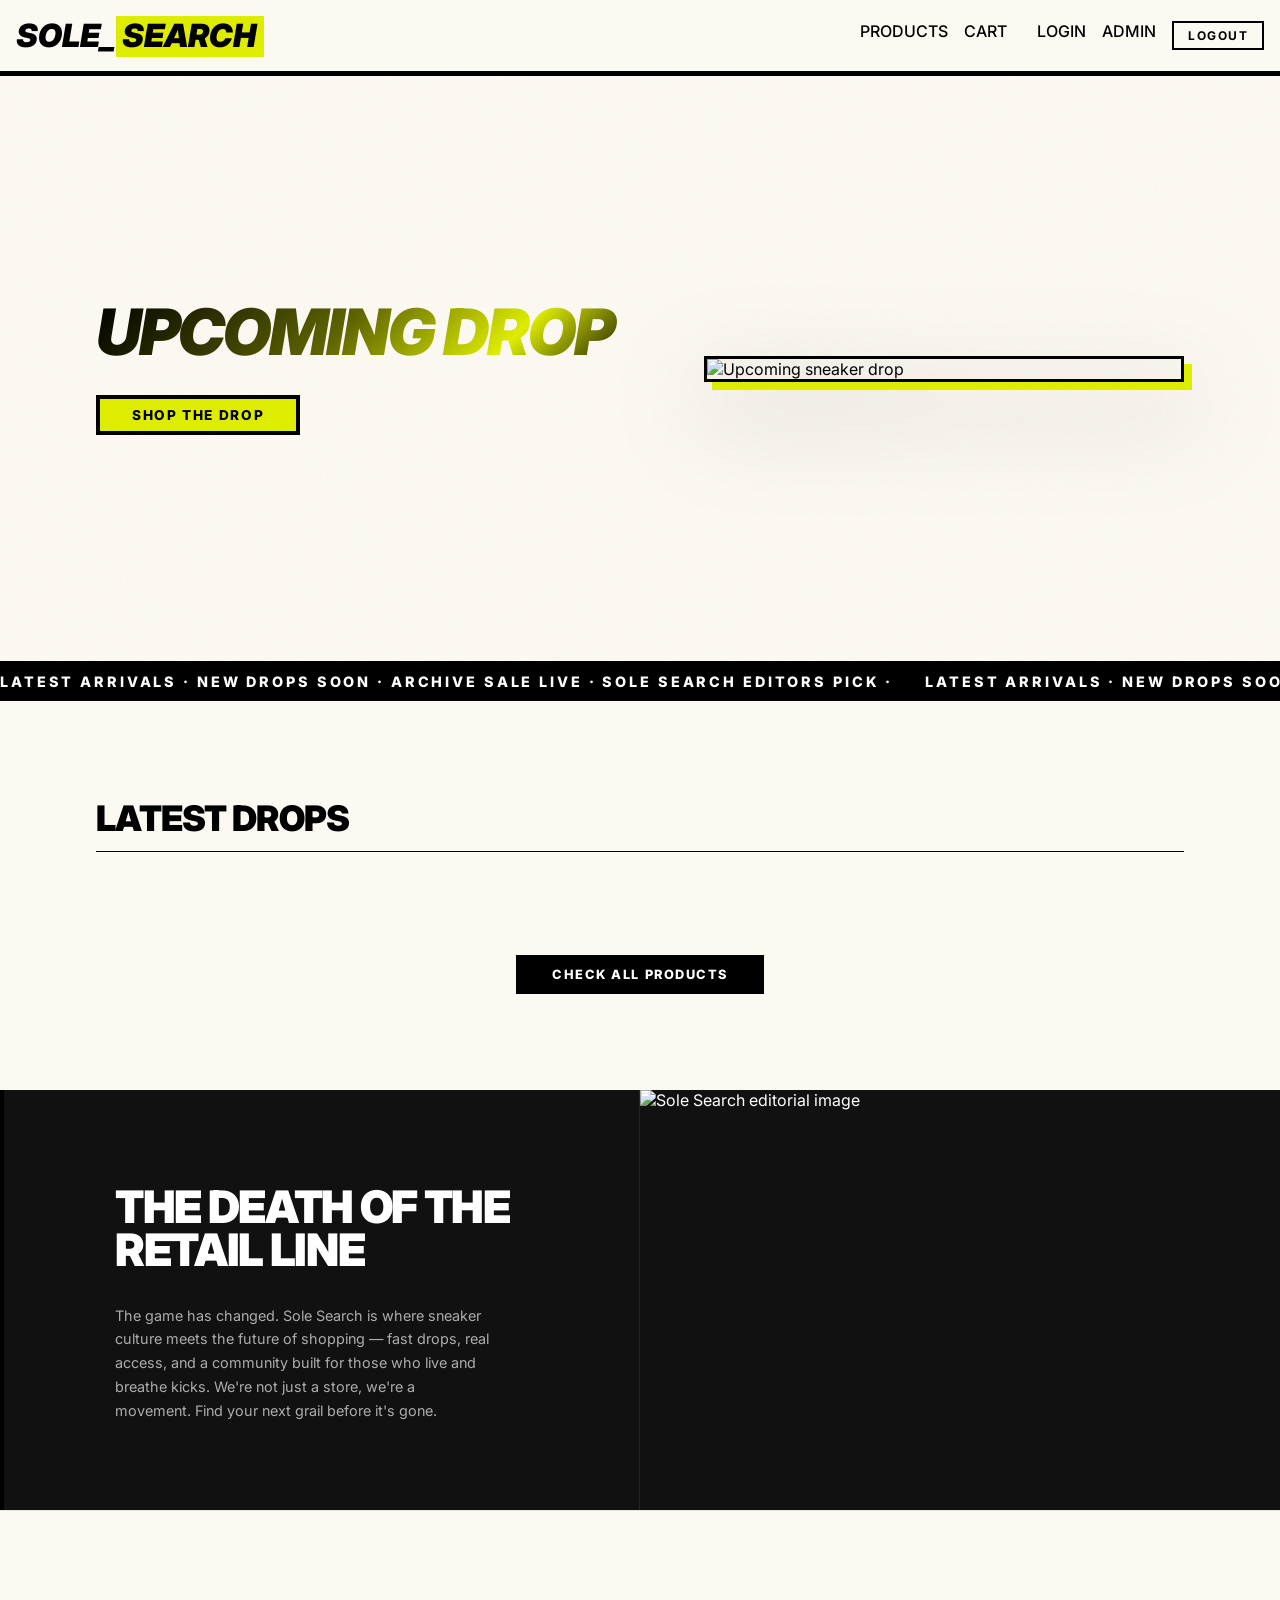
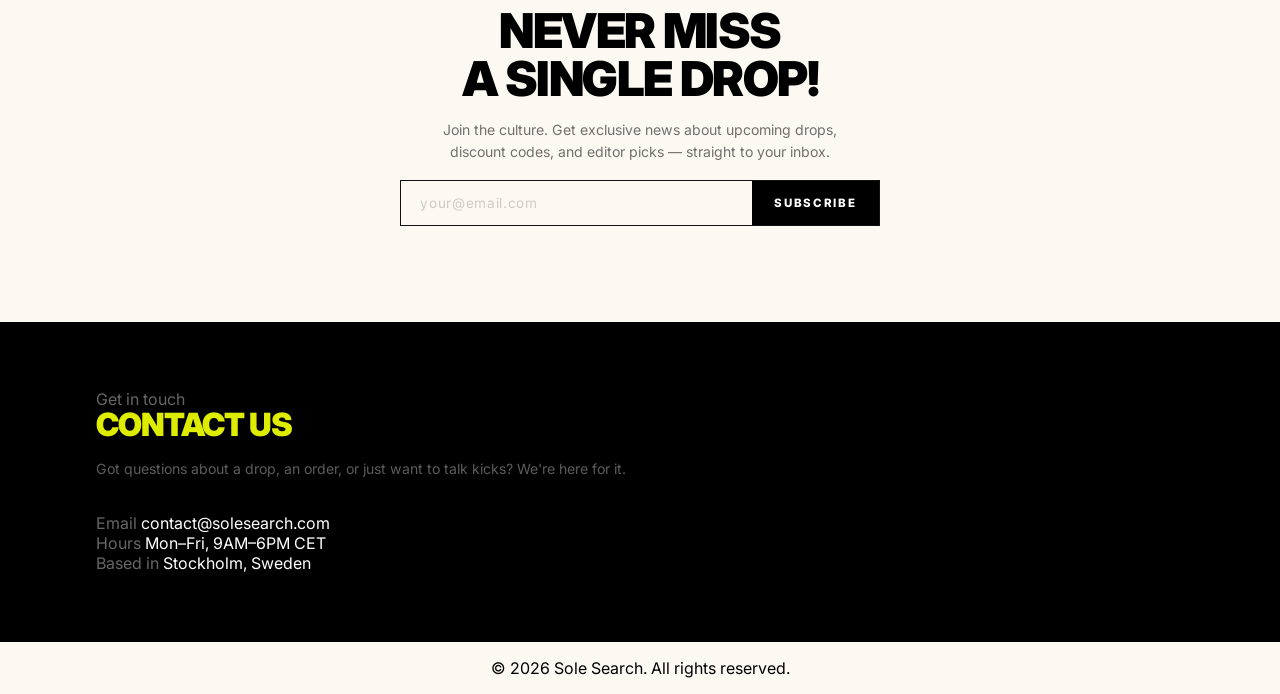
==== index.html @ 7525f3d9 "changed infinite scroll to width to max content & Added more spans to the ticker section" ====
<!doctype html>
<html lang="en">
  <head>
    <meta charset="UTF-8" />
    <meta name="viewport" content="width=device-width, initial-scale=1.0" />
    <title>Sole Search</title>
    <link rel="stylesheet" href="style.css" />
    <link rel="stylesheet" href="index.css" />
    <script src="https://cdn.jsdelivr.net/npm/axios/dist/axios.min.js"></script>
  </head>
  <body>
    <!-- HEADER -->
    <header class="site-header">
      <nav>
        <a href="index.html" class="logo"
          >SOLE_<span class="logo-search">SEARCH</span></a
        >
        <ul class="nav-links">
          <li><a href="products.html">Products</a></li>
          <li>
            <a href="cart.html" id="nav-cart" class="cart-link"
              >Cart <span class="cart-badge" style="display: none"></span>
            </a>
          </li>
          <li><a href="auth.html" id="nav-login">Login</a></li>
          <li><a href="admin.html" id="nav-admin">Admin</a></li>
          <li><button id="nav-logout">Logout</button></li>
        </ul>
      </nav>
    </header>

    <main class="main-content">
      <!-- HERO -->
      <section class="hero">
        <div class="hero-product">
          <div class="hero-product-info">
            <h1 id="hero-product-name">Upcoming Drop</h1>
            <p id="hero-product-timer"></p>
            <!-- Placeholder for timer -->
            <button id="hero-btn" class="btn btn--accent">Shop the drop</button>
          </div>
          <img id="hero-product-image" src="" alt="Upcoming sneaker drop" />
        </div>
      </section>

      <!-- TICKER-->
      <section class="ticker-section">
        <div class="ticker">
          <span
            >LATEST ARRIVALS · NEW DROPS SOON · ARCHIVE SALE LIVE · SOLE SEARCH
            EDITORS PICK ·
          </span>
          <span aria-hidden="true"
            >LATEST ARRIVALS · NEW DROPS SOON · ARCHIVE SALE LIVE · SOLE SEARCH
            EDITORS PICK ·
          </span>
          <span aria-hidden="true"
            >LATEST ARRIVALS · NEW DROPS SOON · ARCHIVE SALE LIVE · SOLE SEARCH
            EDITORS PICK ·
          </span>
          <span aria-hidden="true"
            >LATEST ARRIVALS · NEW DROPS SOON · ARCHIVE SALE LIVE · SOLE SEARCH
            EDITORS PICK ·
          </span>
        </div>
      </section>

      <!-- PRODUCTS-->
      <section class="products">
        <div class="products-header">
          <h2>Latest Drops</h2>
        </div>
        <div id="products"></div>
        <a href="products.html" class="btn btn--primary">Check all products</a>
      </section>

      <!--EDITORIAL-->
      <section class="editorial-section">
        <div class="inner-editorial">
          <div class="inner-editorial-left">
            <h2>THE DEATH OF THE RETAIL LINE</h2>
            <p>
              The game has changed. Sole Search is where sneaker culture meets
              the future of shopping — fast drops, real access, and a community
              built for those who live and breathe kicks. We're not just a
              store, we're a movement. Find your next grail before it's gone.
            </p>
          </div>
          <div class="inner-editorial-right">
            <img src="article-cover.png" alt="Sole Search editorial image" />
            <div class="grit-archive">
              <p class="grit-archive-title">
                The Grit Archive — Also in this issue
              </p>
              <ul class="grit-archive-links">
                <li>10 Grails You Missed</li>
                <li>The Anatomy of Hype</li>
                <li>Becoming a Run Bum</li>
              </ul>
            </div>
          </div>
        </div>
      </section>

      <!-- NEWSLETTER-->
      <section class="newsletter-section">
        <h2>Never miss <br />a single drop!</h2>
        <p>
          Join the culture. Get exclusive news about upcoming drops, discount
          codes, and editor picks — straight to your inbox.
        </p>

        <div class="newsletter-form">
          <input
            type="email"
            id="email"
            name="email"
            placeholder="your@email.com"
            autocomplete="email" />
          <button class="btn btn--primary" type="button">Subscribe</button>
        </div>
      </section>
      <!-- CONTACT US -->
      <section class="contact-section">
        <div class="contact-inner">
          <div class="contact-left">
            <p class="contact-overline">Get in touch</p>
            <h2>Contact Us</h2>
            <p class="contact-desc">
              Got questions about a drop, an order, or just want to talk kicks?
              We're here for it.
            </p>
            <ul class="contact-info">
              <li>
                <span class="contact-label">Email</span>
                <a href="mailto:contact@solesearch.com"
                  >contact@solesearch.com</a
                >
              </li>
              <li>
                <span class="contact-label">Hours</span>
                <span>Mon–Fri, 9AM–6PM CET</span>
              </li>
              <li>
                <span class="contact-label">Based in</span>
                <span>Stockholm, Sweden</span>
              </li>
            </ul>
          </div>
        </div>
      </section>
    </main>

    <!-- FOOTER -->
    <footer class="site-footer">
      <div class="footer-content">
        <p>&copy; 2026 Sole Search. All rights reserved.</p>
      </div>
    </footer>

    <!-- for navbar update just for permanent, will remove it after user profile is implemented -->
    <script type="module" src="./src/utils/auth.js"></script>
    <!-- PAGE-SPECIFIC JAVASCRIPT -->
    <script type="module" src="./src/scripts/index.js"></script>
  </body>
</html>
---- style.css ----
@import url("https://fonts.googleapis.com/css2?family=Inter:wght@400;500;600;700;900&display=swap");
:root {
  --color-primary: #000000;
  --color-surface: #fcf9f2;
  --color-surface-secondary: #f0ece0;
  --color-accent: #deed00;
  --color-accent-secondary: #5d6300;
  --color-text-light: #ffffff;
  --color-text-dark: #000000;
  --color-text-grey: #4d4d4d;

  --font-primary: "Inter", sans-serif;

  --spacing-sm: clamp(6px, 1vw, 8px);
  --spacing-md: clamp(12px, 2vw, 16px);
  --spacing-lg: clamp(24px, 4vw, 32px);
  --spacing-xl: clamp(40px, 6vw, 64px);

}

* {
  margin: 0;
  padding: 0;
  box-sizing: border-box;
}

body {
  background-color: var(--color-surface);
  color: var(--color-text-dark);
  font-family: var(--font-primary);
  min-height: 100vh;
  display: flex;
  flex-direction: column;
}

main {
    flex: 1;
}

.site-header {
  background-color: var(--color-surface);
  padding: var(--spacing-md);
  border-bottom: 5px solid var(--color-text-dark);
  position: sticky;
  top: 0;
  z-index: 100;
}

nav {
  display: flex;
  justify-content: space-between;
  align-items: center;
  width: 100%;
}

.nav-links {
  display: flex;
  list-style: none;
  margin-left: auto;
  gap: var(--spacing-md);
  position: static;
  left: auto;
  transform: none;
  padding-right: 0;
}

.nav-links a {
  text-decoration: none;
  color: var(--color-text-dark);
  text-transform: uppercase;
  font-size: 1rem;
  font-weight: 500;
}

.nav-links a:hover {
  color: var(--color-accent-secondary);
  text-decoration: underline;
}

.nav-links a.active {
  border-bottom: 5px solid var(--color-accent-secondary);
}

/* logout button in navbar */
#nav-logout {
  font-family: var(--font-primary);
  font-weight: 700;
  font-size: 0.75rem;
  text-transform: uppercase;
  letter-spacing: 1.5px;
  border: 2px solid var(--color-text-dark);
  background: transparent;
  color: var(--color-text-dark);
  padding: 5px 14px;
  cursor: pointer;
  transition:
    background 0.15s,
    color 0.15s;
}
#nav-logout:hover {
  background: var(--color-accent);
  color: var(--color-text-dark);
}

.logo {
  text-decoration: none;
  color: var(--color-text-dark);
  font-weight: 1000;
  font-size: 2rem;
  text-transform: uppercase;
  font-style: italic;
}

.logo-search {
  background: #deed00;
  padding: 0 8px 2px 6px;
  font-style: italic;
}

.site-footer {
  background-color: var(--color-surface);
  padding: var(--spacing-md);
  border-top: 5px solid var(--color-text-dark);
}

.footer-content {
  display: flex;
  justify-content: center;
  align-items: center;
}

.btn {
  font-family: var(--font-primary);
  font-weight: 700;
  text-transform: uppercase;
  cursor: pointer;
  padding: var(--spacing-sm) var(--spacing-md);
  text-decoration: none;
  border: 4px solid var(--color-primary);
}

.btn--primary {
  background-color: var(--color-primary);
  color: var(--color-text-light);
}

.btn--secondary {
  background-color: var(--color-surface);
  color: var(--color-text-dark);
  border: 1px solid var(--color-primary);
}
.btn--accent {
  background-color: var(--color-accent);
  color: var(--color-text-dark);
}

/* Cart Badge */
.cart-link {
  position: relative;
  display: inline-flex;
  align-items: center;
  margin-right: 14px;
}

.cart-badge {
  display: none;
  background-color: var(--color-accent);
  color: var(--color-text-dark);
  font-family: var(--font-primary);
  font-size: 0.65rem;
  font-weight: 700;
  min-width: 18px;
  height: 18px;
  width: 18px;
  padding: 0;
  align-items: center;
  justify-content: center;
  line-height: 18px;
  text-align: center;
  position: absolute;
  top: -8px;
  right: -18px;
  border-radius: 50%;
}

/* ── MOBILE RESPONSIVE ── */
@media (max-width: 768px) {
  .site-header {
    padding: var(--spacing-sm) var(--spacing-md);
  }

  nav {
    flex-wrap: wrap;
    gap: var(--spacing-sm);
  }

  .logo {
    font-size: 1.4rem;
  }

  .nav-links {
    gap: var(--spacing-sm);
    flex-wrap: nowrap;
    justify-content: flex-end;
  }

  .nav-links a {
    font-size: 0.75rem;
  }

  #nav-logout {
    font-size: 0.65rem;
    padding: 4px 10px;
  }
}

@media (max-width: 480px) {
  .nav-links {
    gap: 6px;
  }

  .nav-links a {
    font-size: 0.65rem;
  }
}

@media (max-width: 375px) {
  .logo {
    font-size: 1.1rem;
  }

  .nav-links {
    gap: 4px;
  }

  .nav-links a {
    font-size: 0.6rem;
  }

  #nav-logout {
    font-size: 0.6rem;
    padding: 3px 8px;
  }

  .cart-badge {
    font-size: 0.65rem;
    min-width: 16px;
    height: 16px;
    line-height: 16px;
  }
}
---- index.css ----
/*HERO*/

.hero {
  background-color: var(--color-surface);
  position: relative;
  display: flex;
  padding: var(--spacing-xl) calc(var(--spacing-xl) * 1.5);
  min-height: 65vh;
  overflow: hidden;
}

/* Subtle grain texture overlay */
.hero::before {
  content: "";
  position: absolute;
  inset: 0;
  background-image: url("data:image/svg+xml,%3Csvg viewBox='0 0 200 200' xmlns='http://www.w3.org/2000/svg'%3E%3Cfilter id='n'%3E%3CfeTurbulence type='fractalNoise' baseFrequency='0.85' numOctaves='4' stitchTiles='stitch'/%3E%3C/filter%3E%3Crect width='100%25' height='100%25' filter='url(%23n)' opacity='0.03'/%3E%3C/svg%3E");
  pointer-events: none;
  z-index: 0;
}

.hero-product {
  position: relative;
  z-index: 1;
  display: flex;
  width: 100%;
  align-items: center;
  justify-content: space-between;
  gap: var(--spacing-xl);
}

/* Product image */
#hero-product-image {
  flex: 0 0 45%;
  width: 45%;
  max-width: 480px;
  object-fit: contain;
  transform: rotate(0deg);
  filter: none;
  border: 3px solid var(--color-text-dark);
  box-shadow: 8px 8px 0 var(--color-accent);
  transition: transform 0.5s cubic-bezier(0.34, 1.56, 0.64, 1);
}

.hero-product-info h1 {
  font-size: clamp(2.8rem, 5vw, 4.5rem);
  font-weight: 900;
  text-transform: uppercase;
  line-height: 0.95;
  letter-spacing: -0.03em;
  margin: 0;
}

.hero-product-info {
  flex: 0 0 50%;
  display: flex;
  flex-direction: column;
  gap: var(--spacing-md);
}
/* Hero headline gradient */
#hero-product-name {
  background: linear-gradient(
    135deg,
    #000 0%,
    #5d6300 45%,
    #deed00 75%,
    #000 100%
  );
  -webkit-background-clip: text;
  -webkit-text-fill-color: transparent;
  background-clip: text;
  font-style: italic;
  font-weight: 900;
}

.hero-product-info p {
  font-size: 2rem;
  margin: var(--spacing-sm) 0;
}

.btn {
  padding: var(--spacing-sm) var(--spacing-lg);
  font-size: 2rem;
}

/* Timer */
.hero-timer-wrap {
  display: flex;
  flex-direction: column;
  gap: 0.2rem;
}
.hero-timer-label {
  font-size: 0.65rem;
  letter-spacing: 0.2em;
  text-transform: uppercase;
  opacity: 0.45;
}

#hero-product-timer {
  font-size: clamp(1.4rem, 2.5vw, 2rem);
  font-weight: 700;
  letter-spacing: 0.05em;
  margin: 0;
  font-variant-numeric: tabular-nums;
}

.hero-product-info .btn {
  align-self: flex-start;
  margin-top: var(--spacing-xs);
}

/* Hero image */
#hero-product-image {
  flex: 0 0 45%;
  width: 45%;
  max-width: 480px;
  object-fit: contain;
  transform: rotate(6deg) translateY(-8px);
  filter: drop-shadow(0 24px 48px rgba(0, 0, 0, 0.28));
  mix-blend-mode: multiply;
  transition:
    transform 0.5s cubic-bezier(0.34, 1.56, 0.64, 1),
    filter 0.4s ease;
}

/* Btn refinements */
.btn {
  padding: var(--spacing-sm) var(--spacing-lg);
  font-size: 0.85rem;
  font-weight: 800;
  letter-spacing: 0.12em;
  text-transform: uppercase;
  cursor: pointer;
  transition:
    transform 0.15s ease,
    box-shadow 0.15s ease;
}

.btn:hover {
  transform: translateY(-2px);
  box-shadow: 0 6px 20px rgba(0, 0, 0, 0.18);
}

.btn:active {
  transform: translateY(0);
}

/*TICKER*/

.ticker-section {
  background-color: var(--color-primary);
  padding: 0.6rem 0;
  overflow: hidden;
  border-top: 2px solid #000;
  border-bottom: 2px solid #000;
}

.ticker {
  display: flex;
  width: max-content;
  /* Adjust time to speed or slow animation */
  animation: ticker-scroll 30s linear infinite;
  will-change: transform;
}

.ticker span {
  display: inline-block;
  white-space: nowrap;
  font-size: 0.9rem;
  font-weight: 800;
  letter-spacing: 0.2em;
  text-transform: uppercase;
  color: #fff;
  padding-right: 2rem;
}

@keyframes ticker-scroll {
  from {
    transform: translateX(0);
  }
  to {
    transform: translateX(-50%);
  }
}

/* ── PRODUCTS SECTION ───────────────────────────────────── */
.products {
  padding: calc(var(--spacing-xl) * 1.5) calc(var(--spacing-xl) * 1.5);
}

.products-header {
  display: flex;
  align-items: baseline;
  justify-content: space-between;
  margin-bottom: calc(var(--spacing-xl) * 0.8);
  border-bottom: 1.5px solid currentColor;
  padding-bottom: 0.75rem;
}

.products h2 {
  font-size: clamp(1.6rem, 3vw, 2.2rem);
  font-weight: 900;
  text-transform: uppercase;
  letter-spacing: -0.02em;
  margin: 0;
}

.products-meta {
  font-size: 0.65rem;
  letter-spacing: 0.18em;
  text-transform: uppercase;
  opacity: 0.45;
}

/* Product grid */
#products {
  display: grid;
  grid-template-columns: repeat(auto-fill, minmax(260px, 1fr));
  gap: 1.5rem;
  margin-bottom: calc(var(--spacing-xl) * 0.8);
}

/* Product card */
.product-card {
  background: var(--color-surface);
  border: 1.5px solid rgba(0, 0, 0, 0.08);
  display: flex;
  flex-direction: column;
  position: relative;
  overflow: hidden;
  transition:
    transform 0.25s cubic-bezier(0.34, 1.56, 0.64, 1),
    box-shadow 0.25s ease,
    border-color 0.2s ease;
  cursor: pointer;
}

.product-card:hover {
  transform: translateY(-6px);
  box-shadow: 0 16px 48px rgba(0, 0, 0, 0.14);
  border-color: var(--color-primary);
}

/* Card status tag */
.product-card-tag {
  position: absolute;
  top: 0.75rem;
  left: 0.75rem;
  font-size: 0.58rem;
  font-weight: 800;
  letter-spacing: 0.15em;
  text-transform: uppercase;
  padding: 0.2rem 0.55rem;
  z-index: 2;
}

.product-card-tag--new {
  background: var(--color-primary);
  color: var(--color-surface);
}

.product-card-tag--sold-out {
  background: #111;
  color: #fff;
}

.product-card-tag--featured {
  background: #deed00;
  color: #000;
}

/* Card image area */
.product-card-img-wrap {
  background: #f5f5f2;
  display: flex;
  align-items: center;
  justify-content: center;
  aspect-ratio: 4/3;
  overflow: hidden;
  padding: 1rem;
}

.product-card-img-wrap img {
  width: 100%;
  height: 100%;
  object-fit: contain;
  transition: transform 0.4s cubic-bezier(0.34, 1.2, 0.64, 1);
}

/* Card body */
.product-card-body {
  padding: 1rem 1.1rem 1.3rem;
  display: flex;
  flex-direction: column;
  gap: 0.3rem;
  flex: 1;
}

.product-card-category {
  font-size: 0.58rem;
  letter-spacing: 0.18em;
  text-transform: uppercase;
  opacity: 0.4;
  font-weight: 700;
}

.product-card-name {
  font-size: 1rem;
  font-weight: 800;
  text-transform: uppercase;
  letter-spacing: -0.01em;
  line-height: 1.1;
}

.product-card-price {
  font-size: 0.95rem;
  font-weight: 700;
  margin-top: 0.15rem;
}

/* Card CTA */
.product-card-footer {
  padding: 0 1.1rem 1.1rem;
}

.product-card-footer .btn {
  width: 100%;
  text-align: center;
  font-size: 0.72rem;
  padding: 0.65rem 1rem;
}

/* Section CTA */
.products > .btn {
  display: block;
  width: fit-content;
  margin: 0 auto;
  font-size: 0.8rem;
}

/* ── PRODUCT CARD STYLES (from products.css) ── */
.image-wrapper {
  aspect-ratio: 1 / 1;
  overflow: hidden;
  width: 100%;
  position: relative;
  display: flex;
  align-items: center;
  justify-content: center;
  border-bottom: 3px solid var(--color-primary);
}

.image-wrapper img,
.product-card__image {
  width: 100%;
  height: 100%;
  object-fit: contain;
  background: #fff;
}

.image-wrapper .product-card__image-placeholder {
  font-size: 4rem;
  opacity: 0.4;
}

.product-card {
  background: #fff;
  display: flex;
  flex-direction: column;
  position: relative;
  overflow: hidden;
  cursor: pointer;
  border: 3px solid var(--color-primary);
  transition:
    box-shadow 0.2s,
    transform 0.2s;
}

.product-card:hover {
  box-shadow: 6px 6px 0 var(--color-primary);
  transform: translate(-2px, -2px);
}

.status-badge {
  position: absolute;
  top: 10px;
  left: 10px;
  font-size: 0.65rem;
  font-weight: 700;
  letter-spacing: 0.15em;
  text-transform: uppercase;
  padding: 4px 10px;
  z-index: 3;
  border: 2px solid var(--color-primary);
}

.status-badge--live {
  background: var(--color-accent);
  color: var(--color-text-dark);
}

.status-badge--upcoming {
  background: var(--color-surface);
  color: var(--color-text-dark);
}

.status-badge--sold-out {
  background: #ccc;
  color: #666;
}

.product-card__body {
  padding: var(--spacing-md);
  display: flex;
  flex-direction: column;
  gap: var(--spacing-sm);
  flex: 1;
}

.product-card__body h3 {
  font-size: 0.8rem;
  font-weight: 900;
  text-transform: uppercase;
  letter-spacing: 0.05em;
  line-height: 1.2;
  margin: 0;
}

.product-card__price {
  font-size: 0.75rem;
  font-weight: 700;
  opacity: 0.7;
  margin: 0;
}

.product-card:has(.status-badge--sold-out) {
  opacity: 0.6;
}

.drop-timer {
  font-size: 0.7rem;
  font-weight: 700;
  color: var(--color-text-dark);
  background: var(--color-accent);
  border: 3px solid var(--color-primary);
  padding: 8px 12px;
  font-family: monospace;
  letter-spacing: 1px;
  text-align: center;
  box-shadow: 3px 3px 0 var(--color-primary);
  margin-top: var(--spacing-sm);
}

.status-btn {
  width: 100%;
  text-align: center;
  font-size: 0.7rem;
  font-weight: 700;
  letter-spacing: 1.5px;
  padding: 8px 12px;
  border: 3px solid var(--color-primary);
  background: var(--color-primary);
  color: var(--color-text-light);
  cursor: pointer;
  text-transform: uppercase;
  font-family: var(--font-primary);
  transition:
    background 0.15s,
    color 0.15s,
    box-shadow 0.15s;
  margin-top: var(--spacing-sm);
}

.status-btn:hover:not(:disabled) {
  background: var(--color-accent);
  color: var(--color-text-dark);
  box-shadow: 3px 3px 0 var(--color-primary);
}

.status-btn:disabled {
  background: #ccc;
  color: #666;
  border-color: #ccc;
  cursor: not-allowed;
}

/* ── EDITORIAL ───────────────────────────────────────────── */
.editorial-section {
  background-color: #111;
  color: #fff;
  position: relative;
  overflow: hidden;
}

/* Diagonal accent stripe */
.editorial-section::before {
  content: "";
  position: absolute;
  top: 0;
  left: 0;
  width: 4px;
  height: 100%;
  background: var(--color-primary, #deed00);
}

.inner-editorial {
  display: grid;
  grid-template-columns: 1fr 1fr;
  min-height: 380px;
}

/* Left: text block */
.inner-editorial-left {
  padding: calc(var(--spacing-xl) * 1.5) calc(var(--spacing-xl) * 1.5)
    calc(var(--spacing-xl) * 1.5) calc(var(--spacing-xl) * 1.8);
  display: flex;
  flex-direction: column;
  justify-content: center;
  gap: var(--spacing-lg);
  border-right: 1px solid rgba(255, 255, 255, 0.08);
}

.editorial-overline {
  font-size: 0.6rem;
  font-weight: 800;
  letter-spacing: 0.22em;
  text-transform: uppercase;
  color: var(--color-primary, #deed00);
}

.inner-editorial-left h2 {
  font-size: clamp(1.8rem, 3.5vw, 3rem);
  font-weight: 900;
  text-transform: uppercase;
  line-height: 0.96;
  letter-spacing: -0.03em;
  margin: 0;
}

.inner-editorial-left p {
  font-size: 0.9rem;
  line-height: 1.65;
  opacity: 0.65;
  max-width: 42ch;
}

.editorial-read-more {
  display: inline-flex;
  align-items: center;
  gap: 0.5rem;
  font-size: 0.68rem;
  font-weight: 800;
  letter-spacing: 0.18em;
  text-transform: uppercase;
  color: #deed00 !important;
  -webkit-text-fill-color: #deed00 !important;
  text-decoration: none;
  transition: gap 0.2s ease;
}

.editorial-read-more::after {
  content: "→";
  font-size: 0.9rem;
}

.editorial-read-more:hover {
  gap: 0.9rem;
}

/* Right: image + archive sidebar */
.inner-editorial-right {
  display: grid;
  grid-template-rows: 1fr auto;
}

.inner-editorial-right img {
  width: 100%;
  height: 100%;
  object-fit: cover;
  display: block;
  filter: grayscale(30%) contrast(1.1);
  transition: filter 0.4s ease;
}

.inner-editorial-right img:hover {
  filter: grayscale(0%) contrast(1);
}

/* Grit Archive strip */
.grit-archive {
  background: var(--color-primary, #deed00);
  color: #000;
  padding: 1rem 1.5rem;
}

.grit-archive-title {
  font-size: 0.6rem;
  font-weight: 900;
  letter-spacing: 0.2em;
  text-transform: uppercase;
  margin-bottom: 0.35rem;
}

.grit-archive-links {
  list-style: none;
  margin: 0;
  padding: 0;
  display: flex;
  flex-wrap: wrap;
  gap: 0.25rem 1.5rem;
}

.grit-archive-links li {
  font-size: 0.62rem;
  font-weight: 700;
  letter-spacing: 0.08em;
  text-transform: uppercase;
  opacity: 0.7;
  cursor: pointer;
  transition: opacity 0.15s;
}

.grit-archive-links li:hover {
  opacity: 1;
}

/* ── NEWSLETTER ──────────────────────────────────────────── */
.newsletter-section {
  padding: calc(var(--spacing-xl) * 1.5) calc(var(--spacing-xl) * 1.5);
  text-align: center;
  border-top: 1.5px solid rgba(0, 0, 0, 0.08);
  display: flex;
  flex-direction: column;
  align-items: center;
  gap: var(--spacing-md);
}

.newsletter-section h2 {
  font-size: clamp(2rem, 4vw, 3rem);
  font-weight: 900;
  text-transform: uppercase;
  letter-spacing: -0.03em;
  line-height: 1;
  margin: 0;
}

.newsletter-section p {
  font-size: 0.88rem;
  line-height: 1.6;
  opacity: 0.55;
  max-width: 44ch;
  margin: 0;
}

.newsletter-fine {
  font-size: 0.6rem;
  letter-spacing: 0.12em;
  text-transform: uppercase;
  opacity: 0.3;
}

/* Email input row */
.newsletter-form {
  display: flex;
  gap: 0;
  width: 100%;
  max-width: 480px;
  border: 1.5px solid #111;
}

.newsletter-form input[type="email"] {
  flex: 1;
  padding: 0.9rem 1.2rem;
  border: none;
  outline: none;
  font-size: 0.85rem;
  background: transparent;
  font-family: inherit;
}

.newsletter-form input[type="email"]::placeholder {
  opacity: 0.35;
  letter-spacing: 0.05em;
}

.newsletter-form .btn {
  border: none;
  padding: 0.9rem 1.4rem;
  font-size: 0.72rem;
  letter-spacing: 0.15em;
  cursor: pointer;
}

/* Product grid — landing page (smaller cards) */
.products #products {
  display: grid;
  grid-template-columns: repeat(4, 1fr);
  gap: 1.25rem;
  margin-bottom: calc(var(--spacing-xl) * 0.8);
}

/* Image ratio fix */
.products .image-wrapper {
  aspect-ratio: 1 / 1;
  overflow: hidden;
}

.products .image-wrapper img,
.products .product-card__image {
  width: 100%;
  height: 100%;
  object-fit: contain;
  background: #fff;
}

/* Smaller card text */
.products .product-card__body h3 {
  font-size: 0.8rem;
}

.products .product-card__price {
  font-size: 0.75rem;
}

.products .status-btn,
.products .drop-timer {
  font-size: 0.7rem;
  padding: 8px 12px;
}

/* Image ratio fix — consistent size regardless of URL */
.image-wrapper {
  aspect-ratio: 1 / 1;
  overflow: hidden;
  width: 100%;
}

.image-wrapper img,
.product-card__image {
  width: 100%;
  height: 100%;
  object-fit: cover;
}

.inner-editorial {
  max-height: 420px;
  overflow: hidden;
}

.inner-editorial-right {
  overflow: hidden;
  max-height: 420px;
}

.inner-editorial-right img {
  width: 100%;
  height: 420px;
  object-fit: cover;
  object-position: center top;
}

/* ── CONTACT ── */
.contact-section {
  background: var(--color-text-dark);
  border-top: 3px solid var(--color-text-dark);
  padding: var(--spacing-xl) calc(var(--spacing-xl) * 1.5);
}

.contact-inner {
  display: block;
  max-width: 600px;
}

.contact-left h2 {
  font-size: clamp(1.5rem, 3vw, 2rem);
  font-weight: 900;
  text-transform: uppercase;
  letter-spacing: -0.03em;
  line-height: 1;
  margin: 0 0 var(--spacing-md);
  color: var(--color-accent);
}

.contact-overline {
  color: rgba(255, 255, 255, 0.4);
}

.contact-desc {
  color: rgba(255, 255, 255, 0.6);
  max-width: 100%;
  font-size: 0.88rem;
  line-height: 1.65;
  opacity: 0.6;
  margin-bottom: var(--spacing-lg);
}

.contact-label {
  color: rgba(255, 255, 255, 0.4);
}

.contact-info a,
.contact-info span:not(.contact-label) {
  text-decoration: none;
  color: var(--color-text-light);
  transition: color 0.15s;
}

.contact-info a:hover {
  color: var(--color-accent);
}

.contact-info li {
  border-bottom: none;
  padding-bottom: 0;
}
/* ── RESPONSIVE ──────────────────────────────────────────── */
@media (max-width: 768px) {
  .hero {
    padding: var(--spacing-lg);
    min-height: auto;
  }

  .hero-product {
    flex-direction: column-reverse;
    gap: var(--spacing-lg);
  }

  .hero-product-info {
    flex: unset;
  }

  #hero-product-image {
    width: 75%;
    flex: unset;
    transform: rotate(4deg);
  }

  .inner-editorial {
    grid-template-columns: 1fr;
  }

  .inner-editorial-left {
    padding: var(--spacing-xl);
  }

  .inner-editorial-right img {
    aspect-ratio: 16/9;
    height: 220px;
  }

  .products,
  .newsletter-section {
    padding: var(--spacing-xl);
  }

  .newsletter-form {
    flex-direction: column;
    border: none;
    gap: 0.5rem;
  }

  .newsletter-form input[type="email"] {
    border: 1.5px solid #111;
    width: 100%;
  }

  .newsletter-form .btn {
    width: 100%;
    text-align: center;
  }
}

/* ── ANIMATIONS (page load) ──────────────────────────────── */
@keyframes fade-up {
  from {
    opacity: 0;
    transform: translateY(20px);
  }
  to {
    opacity: 1;
    transform: translateY(0);
  }
}
.hero-badge {
  animation: fade-up 0.5s ease both;
}
.hero-product-info h1 {
  animation: fade-up 0.55s 0.08s ease both;
}
.hero-timer-wrap {
  animation: fade-up 0.55s 0.16s ease both;
}
.hero-product-info .btn {
  animation: fade-up 0.55s 0.24s ease both;
}
#hero-product-image {
  animation: fade-up 0.6s 0.1s ease both;
}

/* ── RESPONSIVE ── */
@media (max-width: 768px) {
  .hero {
    padding: var(--spacing-lg);
    min-height: auto;
  }

  .hero-product {
    flex-direction: column-reverse;
    gap: var(--spacing-lg);
  }

  .hero-product-info {
    flex: unset;
  }

  #hero-product-image {
    width: 75%;
    flex: unset;
    transform: rotate(4deg);
  }

  .inner-editorial {
    grid-template-columns: 1fr;
    max-height: none;
  }

  .inner-editorial-left {
    padding: var(--spacing-lg);
  }

  .inner-editorial-right {
    max-height: 260px;
  }

  .inner-editorial-right img {
    height: 260px;
  }

  .products,
  .newsletter-section {
    padding: var(--spacing-lg);
  }

  .products #products {
    grid-template-columns: repeat(2, 1fr);
    gap: 1rem;
  }

  .newsletter-form {
    flex-direction: column;
    border: none;
    gap: 0.5rem;
  }

  .newsletter-form input[type="email"] {
    border: 1.5px solid #111;
    width: 100%;
  }

  .newsletter-form .btn {
    width: 100%;
    text-align: center;
  }

  .contact-section {
    padding: var(--spacing-lg);
  }
}

@media (max-width: 480px) {
  .hero {
    padding: var(--spacing-md);
  }

  .hero-product-info h1 {
    font-size: 2.2rem;
  }

  #hero-product-image {
    width: 90%;
  }

  .products #products {
    grid-template-columns: repeat(2, 1fr);
    gap: 0.75rem;
  }

  .products {
    padding: var(--spacing-md);
  }

  .newsletter-section {
    padding: var(--spacing-md);
  }

  .ticker span {
    font-size: 0.75rem;
    letter-spacing: 0.12em;
  }
}

@media (max-width: 375px) {
  .hero-product-info h1 {
    font-size: 1.8rem;
  }

  #hero-product-timer {
    font-size: 1.2rem;
  }

  .products #products {
    grid-template-columns: 1fr;
  }

  .inner-editorial-left h2 {
    font-size: 1.5rem;
  }

  .newsletter-section h2 {
    font-size: 1.8rem;
  }

  .contact-section {
    padding: var(--spacing-md);
  }
}
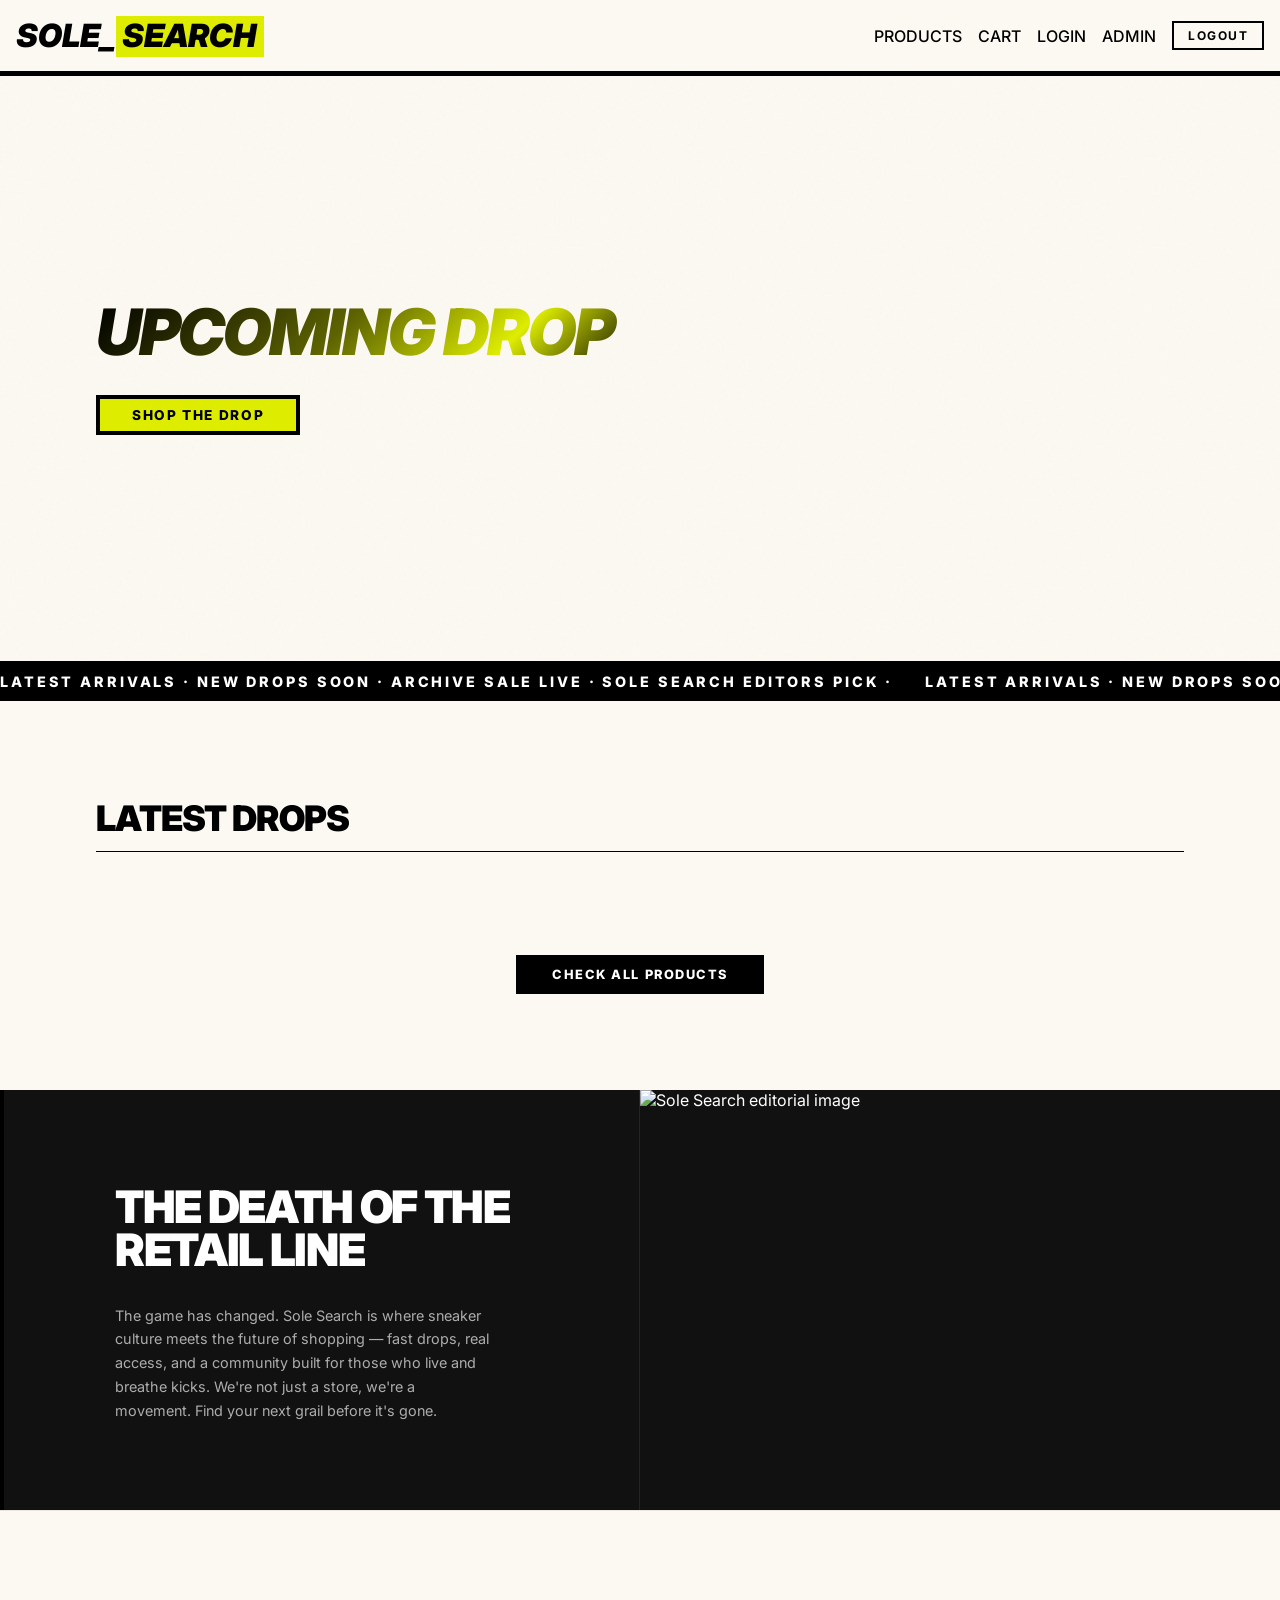
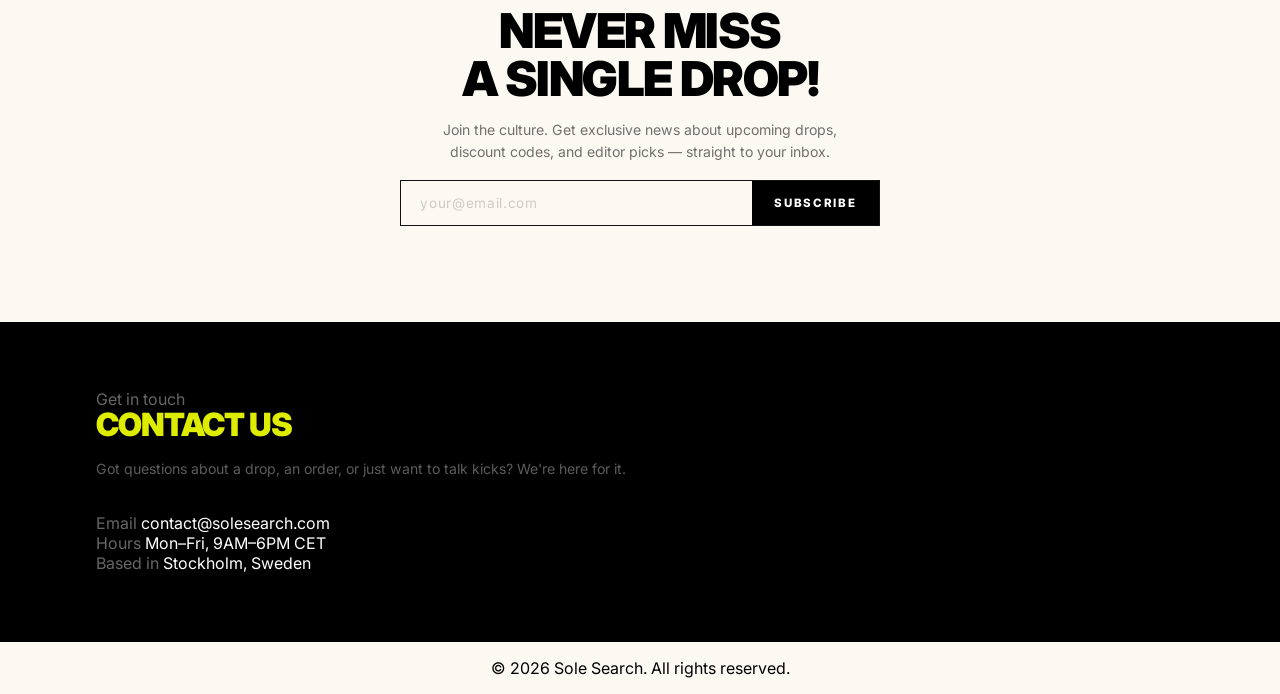
==== commit dea1aa14: "fix: hide broken hero image and update empty state UI when no upcoming drops" ====
--- a/index.html
+++ b/index.html
@@ -39,7 +39,7 @@
             <!-- Placeholder for timer -->
             <button id="hero-btn" class="btn btn--accent">Shop the drop</button>
           </div>
-          <img id="hero-product-image" src="" alt="Upcoming sneaker drop" />
+          <img id="hero-product-image" src="" alt="Upcoming sneaker drop" style="display:none" />
         </div>
       </section>
 
--- a/style.css
+++ b/style.css
@@ -15,7 +15,6 @@
   --spacing-md: clamp(12px, 2vw, 16px);
   --spacing-lg: clamp(24px, 4vw, 32px);
   --spacing-xl: clamp(40px, 6vw, 64px);
-
 }
 
 * {
@@ -34,7 +33,7 @@
 }
 
 main {
-    flex: 1;
+  flex: 1;
 }
 
 .site-header {
@@ -55,6 +54,7 @@
 
 .nav-links {
   display: flex;
+  align-items: center;
   list-style: none;
   margin-left: auto;
   gap: var(--spacing-md);
@@ -78,7 +78,10 @@
 }
 
 .nav-links a.active {
-  border-bottom: 5px solid var(--color-accent-secondary);
+  text-decoration: underline;
+  text-decoration-color: var(--color-accent-secondary);
+  text-decoration-thickness: 3px;
+  text-underline-offset: 4px;
 }
 
 /* logout button in navbar */
@@ -159,7 +162,6 @@
   position: relative;
   display: inline-flex;
   align-items: center;
-  margin-right: 14px;
 }
 
 .cart-badge {
@@ -248,4 +250,4 @@
     height: 16px;
     line-height: 16px;
   }
-}+}
--- a/index.css
+++ b/index.css
@@ -27,6 +27,19 @@
   align-items: center;
   justify-content: space-between;
   gap: var(--spacing-xl);
+}
+
+.hero-product--empty {
+  justify-content: center;
+}
+
+.hero-product--empty .hero-product-info {
+  text-align: center;
+  align-items: center; 
+}
+
+.hero-product--empty .hero-product-info .btn {
+  align-self: center; 
 }
 
 /* Product image */
